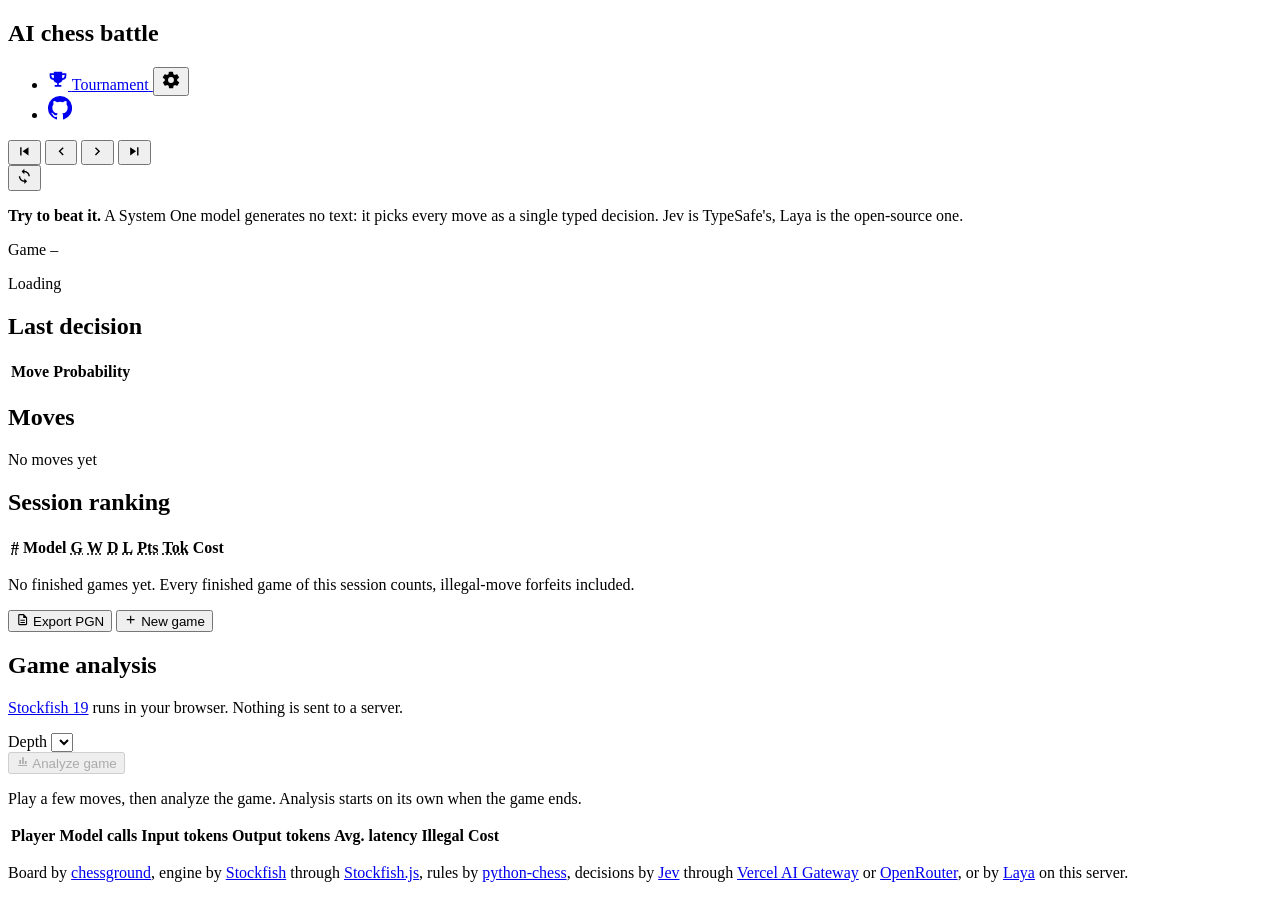
==== system_one_chess/static/index.html @ 2d08c6d6 "Start games and tournaments from a button, pick the side in a compact row and split the tournament d" ====
<!doctype html>
<html lang="en">
<head>
<meta charset="utf-8">
<meta name="viewport" content="width=device-width, initial-scale=1">
<title>AI chess battle</title>
<link rel="icon" type="image/svg+xml" href="data:image/svg+xml,%3Csvg xmlns='http://www.w3.org/2000/svg' viewBox='0 0 2 2'%3E%3Crect width='2' height='2' fill='%23b58863'/%3E%3Crect width='1' height='1' fill='%23f0d9b5'/%3E%3Crect x='1' y='1' width='1' height='1' fill='%23f0d9b5'/%3E%3C/svg%3E">
<link rel="stylesheet" href="static/vendor/chessground/chessground.base.css">
<link rel="stylesheet" href="static/vendor/chessground/chessground.brown.css">
<link rel="stylesheet" href="static/vendor/chessground/chessground.cburnett.css">
<link rel="stylesheet" href="static/style.css">
</head>
<body>
<header class="topbar">
  <nav class="topbar-nav" aria-label="Main">
    <h1 class="brand">AI chess battle</h1>
    <ul>
      <li>
        <a id="nav-tournament" class="topbar-link" href="tournament" title="Swiss tournament between models and you">
          <svg viewBox="0 0 24 24" width="1.25em" height="1.25em" fill="currentColor" aria-hidden="true"><path d="M17 4V2H7v2H2v3a5 5 0 0 0 4.4 5A6 6 0 0 0 11 15.9V18H8v2h8v-2h-3v-2.1a6 6 0 0 0 4.6-3.9A5 5 0 0 0 22 7V4zM4 7V6h3v3.9A3 3 0 0 1 4 7zm16 0a3 3 0 0 1-3 2.9V6h3z"/></svg>
          <span>Tournament</span>
        </a>
        <a id="nav-play" class="topbar-link" href="./" title="Play a game" hidden>
          <svg viewBox="0 0 24 24" width="1.25em" height="1.25em" fill="currentColor" aria-hidden="true"><path d="M8 5v14l11-7z"/></svg>
          <span>Play</span>
        </a>
        <button id="open-settings" class="topbar-link topbar-button" type="button" aria-label="Settings" title="Settings">
          <svg viewBox="0 0 24 24" width="1.5em" height="1.5em" fill="currentColor" aria-hidden="true"><path d="M19.4 13a7.6 7.6 0 0 0 0-2l2.1-1.6a.5.5 0 0 0 .1-.7l-2-3.4a.5.5 0 0 0-.6-.2l-2.5 1a7.3 7.3 0 0 0-1.7-1l-.4-2.6a.5.5 0 0 0-.5-.5h-4a.5.5 0 0 0-.5.4l-.4 2.7a7.3 7.3 0 0 0-1.7 1l-2.5-1a.5.5 0 0 0-.6.2l-2 3.4a.5.5 0 0 0 .1.7L4.6 11a7.6 7.6 0 0 0 0 2l-2.1 1.6a.5.5 0 0 0-.1.7l2 3.4c.1.2.4.3.6.2l2.5-1c.5.4 1.1.7 1.7 1l.4 2.6c0 .3.2.5.5.5h4c.2 0 .5-.2.5-.4l.4-2.7c.6-.3 1.2-.6 1.7-1l2.5 1c.2.1.5 0 .6-.2l2-3.4a.5.5 0 0 0-.1-.7L19.4 13zM12 15.5a3.5 3.5 0 1 1 0-7 3.5 3.5 0 0 1 0 7z"/></svg>
        </button>
      </li>
      <li>
        <a class="topbar-link" href="https://github.com/dperezcabrera/system-one-chess" target="_blank" rel="noopener" aria-label="Source on GitHub" title="Source on GitHub">
          <svg viewBox="0 0 16 16" width="1.5em" height="1.5em" fill="currentColor" aria-hidden="true"><path d="M8 0a8 8 0 0 0-2.53 15.59c.4.07.55-.17.55-.38v-1.34c-2.23.48-2.7-1.07-2.7-1.07-.36-.93-.89-1.17-.89-1.17-.73-.5.05-.49.05-.49.8.06 1.23.83 1.23.83.72 1.22 1.87.87 2.33.66.07-.52.28-.87.5-1.07-1.77-.2-3.64-.89-3.64-3.95 0-.87.31-1.59.82-2.15-.08-.2-.36-1.02.08-2.12 0 0 .67-.21 2.2.82a7.6 7.6 0 0 1 4 0c1.53-1.04 2.2-.82 2.2-.82.44 1.1.16 1.92.08 2.12.51.56.82 1.28.82 2.15 0 3.07-1.87 3.75-3.65 3.95.29.25.54.73.54 1.48v2.19c0 .21.15.46.55.38A8 8 0 0 0 8 0z"/></svg>
        </a>
      </li>
    </ul>
  </nav>
</header>
<main class="layout">
  <section class="board-area" aria-label="Chess board">
    <div class="board-column">
    <div id="player-top" class="player-bar" aria-live="polite"></div>
    <div class="board-frame">
      <div id="board" class="board"></div>
      <div id="promotion" class="promotion" role="dialog" aria-modal="true" aria-label="Choose a piece to promote to" hidden>
        <div id="promotion-choices" class="promotion-choices">
          <button class="promotion-choice" type="button" data-piece="q" aria-label="Promote to queen"><span class="cg-wrap" aria-hidden="true"><piece class="queen"></piece></span></button>
          <button class="promotion-choice" type="button" data-piece="n" aria-label="Promote to knight"><span class="cg-wrap" aria-hidden="true"><piece class="knight"></piece></span></button>
          <button class="promotion-choice" type="button" data-piece="r" aria-label="Promote to rook"><span class="cg-wrap" aria-hidden="true"><piece class="rook"></piece></span></button>
          <button class="promotion-choice" type="button" data-piece="b" aria-label="Promote to bishop"><span class="cg-wrap" aria-hidden="true"><piece class="bishop"></piece></span></button>
        </div>
      </div>
    </div>
    <div class="player-row">
      <div id="player-bottom" class="player-bar" aria-live="polite"></div>
    </div>
    <div class="board-tools">
      <div class="replay" role="group" aria-label="Replay">
        <button id="replay-first" class="icon-button icon-button-outline" type="button" aria-label="First position" title="First position (Home)">
          <svg viewBox="0 0 24 24" width="1.25em" height="1.25em" fill="currentColor" aria-hidden="true"><path d="M6 6h2v12H6zm3.5 6 8.5 6V6z"/></svg>
        </button>
        <button id="replay-prev" class="icon-button icon-button-outline" type="button" aria-label="Previous move" title="Previous move (left arrow)">
          <svg viewBox="0 0 24 24" width="1.25em" height="1.25em" fill="currentColor" aria-hidden="true"><path d="M15.4 7.4 14 6l-6 6 6 6 1.4-1.4L10.8 12z"/></svg>
        </button>
        <span id="replay-position" class="replay-position" aria-live="polite"></span>
        <button id="replay-next" class="icon-button icon-button-outline" type="button" aria-label="Next move" title="Next move (right arrow)">
          <svg viewBox="0 0 24 24" width="1.25em" height="1.25em" fill="currentColor" aria-hidden="true"><path d="M8.6 16.6 10 18l6-6-6-6-1.4 1.4 4.6 4.6z"/></svg>
        </button>
        <button id="replay-last" class="icon-button icon-button-outline" type="button" aria-label="Latest position" title="Latest position (End)">
          <svg viewBox="0 0 24 24" width="1.25em" height="1.25em" fill="currentColor" aria-hidden="true"><path d="M16 6h2v12h-2zM6 6v12l8.5-6z"/></svg>
        </button>
      </div>
      <button id="takeback" class="button button-ghost button-small" type="button" hidden title="Take your last move back, with the reply it got">
        <svg viewBox="0 0 24 24" width="1em" height="1em" fill="currentColor" aria-hidden="true"><path d="M12 5V2L7 6l5 4V7a5 5 0 1 1-5 5H5a7 7 0 1 0 7-7z"/></svg>
        <span>Take back</span>
      </button>
      <button id="clock-pause" class="button button-ghost button-small" type="button" hidden aria-pressed="false" title="Stop your clock while you think; it runs again when you move">
        <svg class="icon-pause" viewBox="0 0 24 24" width="1em" height="1em" fill="currentColor" aria-hidden="true"><path d="M6 4h4v16H6zm8 0h4v16h-4z"/></svg>
        <svg class="icon-play" viewBox="0 0 24 24" width="1em" height="1em" fill="currentColor" aria-hidden="true" hidden><path d="M8 5v14l11-7z"/></svg>
        <span>Pause my clock</span>
      </button>
      <button id="flip-board" class="icon-button icon-button-outline" type="button" aria-label="Flip the board" title="Flip the board" aria-pressed="false">
        <svg viewBox="0 0 24 24" width="1.25em" height="1.25em" fill="currentColor" aria-hidden="true"><path d="M12 4V1L8 5l4 4V6a6 6 0 0 1 6 6h2a8 8 0 0 0-8-8zm0 14a6 6 0 0 1-6-6H4a8 8 0 0 0 8 8v3l4-4-4-4v3z"/></svg>
      </button>
    </div>
    <div id="boards" class="boards-grid" role="group" aria-label="Boards of this round" hidden></div>
    </div>
  </section>

  <aside class="panel">
    <header class="panel-header">
      <p class="subtitle" id="subtitle-play"><strong>Try to beat it.</strong> A System One model generates no text: it picks every move as a single typed decision. Jev is TypeSafe's, Laya is the open-source one.</p>
      <p class="subtitle" id="subtitle-tournament" hidden><strong>The battle for AI.</strong> System One models, LLMs and you in a Swiss tournament: games between models play themselves, yours wait for you.</p>
      <p class="game-id">Game <span id="game-id">&ndash;</span></p>
    </header>

    <div id="status" class="status" role="status" aria-live="polite">
      <span id="spinner" class="spinner" hidden aria-hidden="true"></span>
      <span id="status-text">Loading</span>
      <button id="pardon" class="button button-small" type="button" hidden title="Forgive the illegal moves and let the game go on">
        <svg viewBox="0 0 24 24" width="1em" height="1em" fill="currentColor" aria-hidden="true"><path d="M8 5v14l11-7z"/></svg>
        Let it continue
      </button>
      <button id="retry" class="button button-small" type="button" hidden>
        <svg viewBox="0 0 24 24" width="1em" height="1em" fill="currentColor" aria-hidden="true"><path d="M12 5V2L7 6l5 4V7a5 5 0 1 1-5 5H5a7 7 0 1 0 7-7z"/></svg>
        Retry
      </button>
    </div>

    <section aria-labelledby="decision-title">
      <h2 id="decision-title">Last decision</h2>
      <table class="decision">
        <thead><tr><th class="col-move" scope="col">Move</th><th class="col-prob" scope="col">Probability</th></tr></thead>
        <tbody id="decision"></tbody>
      </table>
      <ul id="illegal-attempts" class="illegal-attempts" aria-label="Illegal answers in this game" hidden></ul>
    </section>

    <section class="moves-section" aria-labelledby="moves-title">
      <h2 id="moves-title">Moves</h2>
      <div id="moves-box" class="moves-box" tabindex="0" aria-labelledby="moves-title">
        <p id="moves-empty" class="empty">No moves yet</p>
        <ol id="moves" class="moves"></ol>
      </div>
    </section>

    <section class="ranking-section tournament-section" id="tournament-section" aria-labelledby="tournament-title" hidden>
      <h2 id="tournament-title">Tournament</h2>
      <p id="tournament-status" class="tournament-status">No tournament yet</p>
      <progress id="tournament-progress" class="tournament-progress" value="0" max="1" aria-label="Tournament progress"></progress>
      <div class="round-nav" role="group" aria-label="Round shown on the boards">
        <button id="round-prev" class="icon-button icon-button-outline" type="button" aria-label="Previous round" title="Previous round (Page Up)">
          <svg viewBox="0 0 24 24" width="1.25em" height="1.25em" fill="currentColor" aria-hidden="true"><path d="M15.4 7.4 14 6l-6 6 6 6 1.4-1.4L10.8 12z"/></svg>
        </button>
        <span id="round-label" class="round-label">Round 1</span>
        <button id="round-next" class="icon-button icon-button-outline" type="button" aria-label="Next round" title="Next round (Page Down)">
          <svg viewBox="0 0 24 24" width="1.25em" height="1.25em" fill="currentColor" aria-hidden="true"><path d="M8.6 16.6 10 18l6-6-6-6-1.4 1.4 4.6 4.6z"/></svg>
        </button>
      </div>
      <p id="round-stats" class="round-stats"></p>
      <ol id="tournament-top" class="top-list" aria-label="Standings"></ol>
      <div class="tournament-actions">
        <button id="tournament-pause" class="button button-ghost button-small" type="button" hidden aria-pressed="false">
          <svg class="icon-pause" viewBox="0 0 24 24" width="1em" height="1em" fill="currentColor" aria-hidden="true"><path d="M6 4h4v16H6zm8 0h4v16h-4z"/></svg>
          <svg class="icon-play" viewBox="0 0 24 24" width="1em" height="1em" fill="currentColor" aria-hidden="true" hidden><path d="M8 5v14l11-7z"/></svg>
          <span>Pause</span>
        </button>
        <button id="open-standings" class="button button-ghost button-small" type="button">
          <svg viewBox="0 0 24 24" width="1em" height="1em" fill="currentColor" aria-hidden="true"><path d="M3 13h4v8H3zm7-9h4v17h-4zm7 5h4v12h-4z"/></svg>
          Standings
        </button>
        <button id="open-rounds" class="button button-ghost button-small" type="button">
          <svg viewBox="0 0 24 24" width="1em" height="1em" fill="currentColor" aria-hidden="true"><path d="M4 5h16v2H4zm0 6h16v2H4zm0 6h16v2H4z"/></svg>
          Rounds
        </button>
        <a id="tournament-pgn" class="button button-ghost button-small" href="api/tournament/pgn" download="system-one-chess-tournament.pgn" aria-disabled="true" title="Download every finished game of the tournament as PGN">
          <svg viewBox="0 0 24 24" width="1em" height="1em" fill="currentColor" aria-hidden="true"><path d="M5 20h14v-2H5v2zm7-4 5-5-1.4-1.4-2.6 2.6V4h-2v8.2L8.4 9.6 7 11l5 5z"/></svg>
          PGN
        </a>
        <a id="tournament-export" class="button button-ghost button-small" href="api/tournament/export" download="system-one-chess-tournament.json" aria-disabled="true" title="Download every statistic of the tournament as JSON">
          <svg viewBox="0 0 24 24" width="1em" height="1em" fill="currentColor" aria-hidden="true"><path d="M3 3h18v18H3zm2 2v14h14V5zm2 9h3v3H7zm4-4h3v7h-3zm4-3h3v10h-3z"/></svg>
          Data
        </a>
      </div>
      <p class="side-manage"><button id="tournament-add-round" class="link-button" type="button" hidden>Add a round</button> <button id="tournament-stop" class="link-button" type="button" hidden>Stop the tournament</button></p>
    </section>

    <section class="ranking-section" id="ranking-section" aria-labelledby="ranking-title">
      <h2 id="ranking-title">Session ranking</h2>
      <div class="ranking-box">
        <table class="decision ranking">
          <thead>
            <tr>
              <th class="col-rank" scope="col"><abbr title="Rank">#</abbr></th>
              <th class="col-model" scope="col">Model</th>
              <th class="col-num" scope="col"><abbr title="Games">G</abbr></th>
              <th class="col-num" scope="col"><abbr title="Wins">W</abbr></th>
              <th class="col-num" scope="col"><abbr title="Draws">D</abbr></th>
              <th class="col-num" scope="col"><abbr title="Losses">L</abbr></th>
              <th class="col-num" scope="col"><abbr title="Points">Pts</abbr></th>
              <th class="col-num" scope="col"><abbr title="Tokens, input and output">Tok</abbr></th>
                            <th class="col-num" scope="col">Cost</th>
            </tr>
          </thead>
          <tbody id="standings"></tbody>
        </table>
        <p id="standings-empty" class="empty">No finished games yet. Every finished game of this session counts, illegal-move forfeits included.</p>
      </div>
    </section>

    <div class="controls">
      <button id="export-pgn" class="button button-ghost" type="button">
        <svg viewBox="0 0 24 24" width="1em" height="1em" fill="currentColor" aria-hidden="true"><path d="M14 2H6a2 2 0 0 0-2 2v16a2 2 0 0 0 2 2h12a2 2 0 0 0 2-2V8l-6-6zm4 18H6V4h7v5h5v11zM8 12h8v2H8v-2zm0 4h8v2H8v-2z"/></svg>
        Export PGN
      </button>
      <button id="new-game" class="button" type="button">
        <svg viewBox="0 0 24 24" width="1em" height="1em" fill="currentColor" aria-hidden="true"><path d="M19 11h-6V5h-2v6H5v2h6v6h2v-6h6z"/></svg>
        New game
      </button>
    </div>
  </aside>

  <section class="analysis" aria-labelledby="analysis-title">
    <header class="analysis-header">
      <div>
        <h2 id="analysis-title">Game analysis</h2>
        <p class="analysis-note"><a href="https://stockfishchess.org" target="_blank" rel="noopener">Stockfish 19</a> runs in your browser. Nothing is sent to a server.</p>
      </div>
      <div class="analysis-actions">
        <div class="field">
          <label for="depth">Depth</label>
          <select id="depth"></select>
        </div>
      <button id="analyze" class="button" type="button" disabled>
        <svg viewBox="0 0 24 24" width="1em" height="1em" fill="currentColor" aria-hidden="true"><path d="M4 20h16v-2H4v2zm2-4h3V9H6v7zm5 0h3V4h-3v12zm5 0h3v-5h-3v5z"/></svg>
        <span id="analyze-label">Analyze game</span>
      </button>
      </div>
    </header>

    <div class="analysis-body">
      <p id="analysis-message" class="analysis-message" role="status" aria-live="polite">Play a few moves, then analyze the game. Analysis starts on its own when the game ends.</p>
      <progress id="analysis-progress" class="analysis-progress" max="1" value="0" hidden aria-label="Analysis progress"></progress>
      <div id="analysis-result" hidden>
        <div class="chart-wrap">
          <div id="chart-tooltip" class="chart-tooltip" hidden></div>
          <div id="chart" class="chart"></div>
        </div>
        <ul class="chart-legend" aria-label="Chart legend">
          <li><span class="legend-dot legend-mistake" aria-hidden="true"></span>Mistake (?)</li>
          <li><span class="legend-dot legend-blunder" aria-hidden="true"></span>Blunder (??)</li>
        </ul>
        <table class="summary">
          <thead>
            <tr>
              <th class="col-text" scope="col">Player</th>
              <th class="col-num" scope="col">Moves</th>
              <th class="col-num" scope="col">Avg. centipawn loss</th>
              <th class="col-num" scope="col">Inaccuracies</th>
              <th class="col-num" scope="col">Mistakes</th>
              <th class="col-num" scope="col">Blunders</th>
            </tr>
          </thead>
          <tbody id="summary"></tbody>
        </table>

        <section class="versus" aria-labelledby="versus-title">
          <h3 id="versus-title">Each player versus a random mover</h3>
          <p class="analysis-note">Stockfish scores every legal move in each position and ranks the move that was played. A random mover lands on the 50th percentile and spreads evenly, 10% of its moves in every decile. Centipawn figures are absolute: how far behind the best move.</p>

          <table class="summary versus-table">
            <thead>
              <tr>
                <th class="col-text" scope="col">Player</th>
                <th class="col-num" scope="col">Avg. percentile</th>
                <th class="col-num" scope="col">Avg. loss per move</th>
                <th class="col-num" scope="col">Random mover's loss</th>
              </tr>
            </thead>
            <tbody id="versus-rows"></tbody>
          </table>

          <h4>By distance to the best move</h4>
          <p class="analysis-note">Absolute quality: how many moves stayed within a given number of centipawns of the best one.</p>
          <table class="summary group-table">
            <thead>
              <tr>
                <th class="col-text" scope="col">Moves played</th>
                <th class="col-num" scope="col" id="distance-white">White</th>
                <th class="col-num" scope="col">Random</th>
                <th class="col-num" scope="col" id="distance-black">Black</th>
                <th class="col-num" scope="col">Random</th>
              </tr>
            </thead>
            <tbody id="distance-rows"></tbody>
          </table>

          <h4>By percentile range</h4>
          <p class="analysis-note">Relative quality: a top range can still hold terrible moves when a position has only one good one, so each range shows its average and its worst loss.</p>
          <table class="summary group-table">
            <thead>
              <tr>
                <th class="col-text" scope="col">Moves played from</th>
                <th class="col-num" scope="col">Avg. behind best</th>
                <th class="col-num" scope="col">Worst in range</th>
                <th class="col-num" scope="col" id="percentile-white">White</th>
                <th class="col-num" scope="col">Random</th>
                <th class="col-num" scope="col" id="percentile-black">Black</th>
                <th class="col-num" scope="col">Random</th>
              </tr>
            </thead>
            <tbody id="percentile-rows"></tbody>
          </table>

          <h4>All deciles</h4>
          <ul class="chart-legend" aria-label="Chart legend">
            <li><span class="legend-box legend-white" aria-hidden="true"></span><span id="legend-white">White</span></li>
            <li><span class="legend-box legend-black" aria-hidden="true"></span><span id="legend-black">Black</span></li>
          </ul>
          <div class="chart-wrap">
            <div id="decile-tooltip" class="chart-tooltip" hidden></div>
            <div id="deciles" class="chart"></div>
          </div>
          <table class="summary decile-table">
            <thead>
              <tr>
                <th class="col-text" scope="col">Decile of legal moves</th>
                <th class="col-num" scope="col">Avg. centipawns behind best</th>
                <th class="col-num" scope="col" id="decile-white">White</th>
                <th class="col-num" scope="col">Random</th>
                <th class="col-num" scope="col" id="decile-black">Black</th>
                <th class="col-num" scope="col">Random</th>
              </tr>
            </thead>
            <tbody id="decile-rows"></tbody>
          </table>
        </section>
      </div>
    </div>
  </section>

  <footer class="usage" aria-label="Model usage for this game">
    <table class="usage-table">
      <thead>
        <tr>
          <th class="col-text" scope="col">Player</th>
          <th class="col-num" scope="col">Model calls</th>
          <th class="col-num" scope="col">Input tokens</th>
          <th class="col-num" scope="col">Output tokens</th>
          <th class="col-num" scope="col">Avg. latency</th>
          <th class="col-num" scope="col">Illegal</th>
          <th class="col-num" scope="col">Cost</th>
        </tr>
      </thead>
      <tbody id="usage-rows"></tbody>
    </table>
  </footer>

  <p class="credits">
    Board by <a href="https://github.com/lichess-org/chessground" target="_blank" rel="noopener">chessground</a>,
    engine by <a href="https://stockfishchess.org" target="_blank" rel="noopener">Stockfish</a>
    through <a href="https://github.com/nmrugg/stockfish.js" target="_blank" rel="noopener">Stockfish.js</a>,
    rules by <a href="https://python-chess.readthedocs.io" target="_blank" rel="noopener">python-chess</a>,
    decisions by <a href="https://typesafe.ai" target="_blank" rel="noopener">Jev</a>
    through <a href="https://vercel.com/ai-gateway/models/jev" target="_blank" rel="noopener">Vercel AI Gateway</a>
    or <a href="https://openrouter.ai/typesafe" target="_blank" rel="noopener">OpenRouter</a>,
    or by <a href="https://huggingface.co/convaiinnovations/laya" target="_blank" rel="noopener">Laya</a> on this server.
  </p>
</main>
<dialog id="standings-dialog" class="models-dialog wide-dialog" aria-labelledby="standings-title">
  <div class="pgn-layout">
    <header class="pgn-header">
      <div>
        <h2 id="standings-title">Standings</h2>
        <p id="standings-summary">Points first, then Buchholz Cut 1 (the points of the opponents faced, without the lowest), Buchholz, Buchholz Cut 2, Sonneborn-Berger (the points of the opponents beaten, half for a draw), wins, and the lower cost. A bye scores a point and adds no opponent.</p>
      </div>
      <button id="standings-close" class="icon-button" type="button" aria-label="Close" title="Close">
        <svg viewBox="0 0 24 24" width="1.5em" height="1.5em" fill="currentColor" aria-hidden="true"><path d="M18.3 5.7 12 12l6.3 6.3-1.4 1.4L10.6 13.4 4.3 19.7l-1.4-1.4L9.2 12 2.9 5.7l1.4-1.4 6.3 6.3 6.3-6.3z" transform="translate(1.4 0)"/></svg>
      </button>
    </header>
    <div class="settings-body scroll-x">
      <table class="detail-table">
        <thead>
          <tr>
            <th class="col-num" scope="col">#</th>
            <th class="col-text" scope="col">Player</th>
            <th class="col-num" scope="col"><abbr title="Games">G</abbr></th>
            <th class="col-num" scope="col"><abbr title="Wins">W</abbr></th>
            <th class="col-num" scope="col"><abbr title="Draws">D</abbr></th>
            <th class="col-num" scope="col"><abbr title="Losses">L</abbr></th>
            <th class="col-num" scope="col"><abbr title="Points">Pts</abbr></th>
            <th class="col-num" scope="col"><abbr title="Buchholz Cut 1">Bh1</abbr></th>
            <th class="col-num" scope="col"><abbr title="Buchholz">Bh</abbr></th>
            <th class="col-num" scope="col"><abbr title="Buchholz Cut 2">Bh2</abbr></th>
            <th class="col-num" scope="col"><abbr title="Sonneborn-Berger">SB</abbr></th>
            <th class="col-num" scope="col">Calls</th>
            <th class="col-num" scope="col">Tokens</th>
            <th class="col-num" scope="col">Time</th>
            <th class="col-num" scope="col"><abbr title="Illegal answers, and games lost by them">Illegal</abbr></th>
            <th class="col-num" scope="col">Cost</th>
          </tr>
        </thead>
        <tbody id="standings-rows"></tbody>
      </table>
      <p id="standings-dialog-empty" class="empty">No tournament yet.</p>
    </div>
  </div>
</dialog>
<dialog id="rounds-dialog" class="models-dialog wide-dialog" aria-labelledby="rounds-title">
  <div class="pgn-layout">
    <header class="pgn-header">
      <div>
        <h2 id="rounds-title">Rounds</h2>
        <p>Every round with its boards: white on the left, black on the right, colours balanced as the Swiss system allows. An odd player out sits the round out with a bye.</p>
      </div>
      <button id="rounds-close" class="icon-button" type="button" aria-label="Close" title="Close">
        <svg viewBox="0 0 24 24" width="1.5em" height="1.5em" fill="currentColor" aria-hidden="true"><path d="M18.3 5.7 12 12l6.3 6.3-1.4 1.4L10.6 13.4 4.3 19.7l-1.4-1.4L9.2 12 2.9 5.7l1.4-1.4 6.3 6.3 6.3-6.3z" transform="translate(1.4 0)"/></svg>
      </button>
    </header>
    <div class="settings-body">
      <div id="rounds-body"></div>
      <p id="rounds-empty" class="empty">No tournament yet.</p>
    </div>
  </div>
</dialog>
<dialog id="models-dialog" class="models-dialog" aria-labelledby="models-title">
  <div class="pgn-layout">
    <header class="pgn-header">
      <div>
        <h2 id="models-title">Models</h2>
        <p>Who can sit at the board. System One models answer with a typed decision; an LLM answers in text and is asked to name one option.</p>
      </div>
      <button id="models-close" class="icon-button" type="button" aria-label="Close" title="Close">
        <svg viewBox="0 0 24 24" width="1.5em" height="1.5em" fill="currentColor" aria-hidden="true"><path d="M18.3 5.7 12 12l6.3 6.3-1.4 1.4L10.6 13.4 4.3 19.7l-1.4-1.4L9.2 12 2.9 5.7l1.4-1.4 6.3 6.3 6.3-6.3z" transform="translate(1.4 0)"/></svg>
      </button>
    </header>
    <div class="settings-body">
      <table class="models-table">
        <thead>
          <tr>
            <th class="col-text" scope="col">Model</th>
            <th class="col-badge" scope="col">Kind</th>
            <th class="col-text" scope="col">Runs on</th>
            <th class="col-badge" scope="col">Ready</th>
            <th class="col-badge" scope="col"><span class="visually-hidden">Remove</span></th>
          </tr>
        </thead>
        <tbody id="models-rows"></tbody>
      </table>
      <form id="models-form" class="models-form">
        <label for="models-upstream">Add an LLM by its OpenRouter id</label>
        <div class="models-add">
          <input id="models-upstream" name="upstream" list="models-suggested" placeholder="vendor/model" autocomplete="off" spellcheck="false" maxlength="120" required>
          <datalist id="models-suggested"></datalist>
          <button class="button" type="submit">Add</button>
        </div>
        <p class="field-hint">An LLM needs an OpenRouter key, from Settings. Its cost per move is what OpenRouter reports, output tokens included; reasoning models can spend thousands of them on one move.</p>
        <p id="models-error" class="settings-error" role="alert"></p>
      </form>
    </div>
  </div>
</dialog>

<dialog id="settings-dialog" class="settings-dialog" aria-labelledby="settings-title">
  <form id="settings-form" class="pgn-layout">
    <header class="pgn-header">
      <div>
        <h2 id="settings-title">Settings</h2>
        <p>Choose which model decides, and where it runs.</p>
      </div>
      <button id="settings-close" class="icon-button" type="button" aria-label="Close" title="Close">
        <svg viewBox="0 0 24 24" width="1.5em" height="1.5em" fill="currentColor" aria-hidden="true"><path d="M18.3 5.7 12 12l6.3 6.3-1.4 1.4L10.6 13.4 4.3 19.7l-1.4-1.4L9.2 12 2.9 5.7l1.4-1.4 6.3 6.3 6.3-6.3z" transform="translate(1.4 0)"/></svg>
      </button>
    </header>

    <div class="settings-body">
      <div class="field">
        <label for="settings-provider">Provider</label>
        <select id="settings-provider" name="provider"></select>
        <p id="settings-provider-hint" class="field-hint">Get a key at <a id="settings-key-link" href="https://vercel.com/ai-gateway" target="_blank" rel="noopener">vercel.com/ai-gateway</a>.</p>
      </div>
      <div id="settings-key-field" class="field">
        <label for="settings-key">API key</label>
        <input id="settings-key" name="api_key" type="password" autocomplete="off" spellcheck="false" maxlength="400">
      </div>
      <p id="settings-state" class="field-hint" role="status" aria-live="polite">Loading</p>
      <p id="settings-key-note" class="field-hint">Your key is sent to this server, kept in memory for this browser session only, and never shown again. Leave the field empty to use the server's own key.</p>
      <p id="settings-error" class="settings-error" role="alert"></p>
    </div>

    <footer class="pgn-footer">
      <button id="settings-models" class="button button-ghost" type="button" title="The models a game or a tournament can pick from, and how to add an LLM from OpenRouter">Models</button>
      <button id="settings-forget" class="button button-ghost" type="button">Remove my key</button>
      <button id="settings-save" class="button" type="submit">Save</button>
    </footer>
  </form>
</dialog>

<dialog id="pgn-dialog" class="pgn-dialog" aria-labelledby="pgn-title">
  <div class="pgn-layout">
    <header class="pgn-header">
      <div>
        <h2 id="pgn-title">Game PGN</h2>
        <p>Portable Game Notation: paste it into lichess, chess.com or any chess program.</p>
      </div>
      <form method="dialog">
        <button class="icon-button" type="submit" aria-label="Close" title="Close">
          <svg viewBox="0 0 24 24" width="1.5em" height="1.5em" fill="currentColor" aria-hidden="true"><path d="M18.3 5.7 12 12l6.3 6.3-1.4 1.4L10.6 13.4 4.3 19.7l-1.4-1.4L9.2 12 2.9 5.7l1.4-1.4 6.3 6.3 6.3-6.3z" transform="translate(1.4 0)"/></svg>
        </button>
      </form>
    </header>
    <pre id="pgn-text" class="pgn-text" tabindex="0" aria-label="PGN of the current game">Loading</pre>
    <footer class="pgn-footer">
      <span id="pgn-copied" class="visually-hidden" role="status" aria-live="polite"></span>
      <button id="pgn-copy" class="icon-button icon-button-outline" type="button" aria-label="Copy PGN to clipboard" title="Copy PGN to clipboard">
        <svg class="icon-copy" viewBox="0 0 24 24" width="1.5em" height="1.5em" fill="currentColor" aria-hidden="true"><path d="M16 1H4a2 2 0 0 0-2 2v14h2V3h12V1zm3 4H8a2 2 0 0 0-2 2v14a2 2 0 0 0 2 2h11a2 2 0 0 0 2-2V7a2 2 0 0 0-2-2zm0 16H8V7h11v14z"/></svg>
        <svg class="icon-done" viewBox="0 0 24 24" width="1.5em" height="1.5em" fill="currentColor" aria-hidden="true"><path d="M9 16.2 4.8 12l-1.4 1.4L9 19 21 7l-1.4-1.4z"/></svg>
      </button>
      <a id="pgn-download" class="icon-button icon-button-primary" href="api/pgn" download aria-label="Download PGN file" title="Download PGN file">
        <svg viewBox="0 0 24 24" width="1.5em" height="1.5em" fill="currentColor" aria-hidden="true"><path d="M5 20h14v-2H5v2zm7-4 5-5-1.4-1.4-2.6 2.6V4h-2v8.2L8.4 9.6 7 11l5 5z"/></svg>
      </a>
    </footer>
  </div>
</dialog>
<dialog id="tournament-dialog" class="side-dialog" aria-labelledby="tournament-dialog-title">
  <form id="tournament-form" class="side-form">
    <header class="side-header">
      <h2 id="tournament-dialog-title">Tournament</h2>
      <p>Swiss system: every round pairs players on equal scores, nobody meets twice while it can be avoided, and an odd player out scores a bye.</p>
      <div class="tabs" role="tablist" aria-label="Tournament">
        <button class="tab" type="button" role="tab" id="tab-new" aria-selected="true" aria-controls="panel-new">New</button>
        <button class="tab" type="button" role="tab" id="tab-saved" aria-selected="false" aria-controls="panel-saved" tabindex="-1">Review or resume</button>
      </div>
    </header>

    <div class="side-body" id="panel-new" role="tabpanel" aria-labelledby="tab-new">
      <fieldset class="segment" id="participants-segment">
        <legend>Players</legend>
        <button class="pick-field" type="button" id="participants-field" aria-haspopup="dialog"></button>
      </fieldset>

      <fieldset class="segment" id="you-segment">
        <legend>Human</legend>
        <div class="segment-options">
          <label class="segment-option"><input type="radio" name="human" value="yes" checked><span>I play too</span></label>
          <label class="segment-option"><input type="radio" name="human" value="no"><span>Models only</span></label>
        </div>
      </fieldset>

      <fieldset class="segment" id="rounds-segment">
        <legend>Rounds</legend>
        <div class="segment-options" id="rounds-options"></div>
      </fieldset>

      <fieldset class="segment" id="time-segment">
        <legend>Clock</legend>
        <div class="segment-options">
          <label class="segment-option"><input type="radio" name="time_limit" value="30"><span>30 min</span><small>per player</small></label>
          <label class="segment-option"><input type="radio" name="time_limit" value="60" checked><span>1 h</span><small>per player</small></label>
          <label class="segment-option"><input type="radio" name="time_limit" value="120"><span>2 h</span><small>per player</small></label>
          <label class="segment-option"><input type="radio" name="time_limit" value="0"><span>No clock</span><small>games can run long</small></label>
        </div>
      </fieldset>

      <p class="side-manage">More models come from the models file or from <strong>Models</strong> in Settings (the gear icon).</p>
    </div>

    <div class="side-body" id="panel-saved" role="tabpanel" aria-labelledby="tab-saved" hidden>
      <ul id="saved-list" class="saved-list"></ul>
      <p id="saved-empty" class="empty" hidden>No saved tournaments yet.</p>
    </div>
    <p id="tournament-error" class="settings-error side-error" role="alert"></p>

    <footer class="side-footer">
      <p class="side-footnote" id="tournament-hint">Pick at least two players</p>
      <button id="tournament-cancel" class="button button-ghost" type="button">Cancel</button>
      <button id="tournament-start" class="button" type="submit">Start</button>
    </footer>
  </form>
</dialog>
<dialog id="picker-dialog" class="picker" aria-labelledby="picker-title">
  <header class="picker-head">
    <h2 id="picker-title">Choose a model</h2>
    <button id="picker-close" class="picker-icon" type="button" aria-label="Close">
      <svg viewBox="0 0 24 24" aria-hidden="true"><path d="M18.3 5.7 12 12l6.3 6.3-1.4 1.4L10.6 13.4 4.3 19.7l-1.4-1.4L9.2 12 2.9 5.7l1.4-1.4 6.3 6.3 6.3-6.3z"/></svg>
    </button>
  </header>
  <label class="picker-search">
    <span class="visually-hidden">Search models</span>
    <svg viewBox="0 0 24 24" aria-hidden="true"><path d="M10 4a6 6 0 0 1 4.8 9.6l4.8 4.8-1.4 1.4-4.8-4.8A6 6 0 1 1 10 4zm0 2a4 4 0 1 0 0 8 4 4 0 0 0 0-8z"/></svg>
    <input id="picker-search" type="search" placeholder="Search by name, vendor or kind" autocomplete="off">
  </label>
  <div id="picker-list" class="picker-list" role="list"></div>
  <nav class="picker-pages" aria-label="Pages">
    <button id="picker-prev" class="picker-icon" type="button" aria-label="Previous page"><svg viewBox="0 0 24 24" aria-hidden="true"><path d="M15 5 8 12l7 7 1.4-1.4L10.8 12l5.6-5.6z"/></svg></button>
    <span id="picker-page" class="picker-page"></span>
    <button id="picker-next" class="picker-icon" type="button" aria-label="Next page"><svg viewBox="0 0 24 24" aria-hidden="true"><path d="M9 5 7.6 6.4l5.6 5.6-5.6 5.6L9 19l7-7z"/></svg></button>
  </nav>
  <footer id="picker-footer" class="picker-foot">
    <span id="picker-count" class="picker-count"></span>
    <button id="picker-done" class="button" type="button">Done</button>
  </footer>
</dialog>
<dialog id="side-dialog" class="side-dialog" aria-labelledby="side-title">
  <form id="side-form" class="side-form">
    <header class="side-header">
      <h2 id="side-title">New game</h2>
      <p>Pick an opponent and a side. A System One model answers every move with a single typed decision.</p>
    </header>

    <div class="side-body">
      <fieldset class="segment" id="mode-segment">
        <legend>Mode</legend>
        <div class="segment-options">
          <label class="segment-option"><input type="radio" name="mode" value="play" checked><span>Play against a model</span></label>
          <label class="segment-option"><input type="radio" name="mode" value="watch"><span>Watch two models</span></label>
        </div>
      </fieldset>

      <fieldset class="segment" id="opponent-segment">
        <legend>Opponent</legend>
        <button class="pick-field" type="button" data-pick="opponent" aria-haspopup="dialog"></button>
      </fieldset>

      <fieldset class="segment" id="white-segment" hidden>
        <legend>White</legend>
        <button class="pick-field" type="button" data-pick="white" aria-haspopup="dialog"></button>
      </fieldset>

      <fieldset class="segment" id="black-segment" hidden>
        <legend>Black</legend>
        <button class="pick-field" type="button" data-pick="black" aria-haspopup="dialog"></button>
      </fieldset>

      <fieldset class="segment" id="colour-segment">
        <legend>Your side</legend>
        <div class="segment-options">
          <label class="segment-option segment-piece"><input type="radio" name="side" value="white" checked><span class="mini-king cg-wrap" aria-hidden="true"><piece class="king white"></piece></span><span>White</span></label>
          <label class="segment-option segment-piece"><input type="radio" name="side" value="black"><span class="mini-king cg-wrap" aria-hidden="true"><piece class="king black"></piece></span><span>Black</span></label>
          <label class="segment-option segment-piece"><input type="radio" name="side" value="random"><span class="mini-king mini-king-pair cg-wrap" aria-hidden="true"><piece class="king white"></piece><piece class="king black"></piece></span><span>Random</span></label>
        </div>
      </fieldset>

      <p class="side-manage">More models come from the models file or from <strong>Models</strong> in Settings (the gear icon).</p>
      <p id="side-error" class="settings-error" role="alert"></p>
    </div>

    <footer class="side-footer">
      <p class="side-footnote" id="side-footnote"></p>
      <button id="side-cancel" class="button button-ghost" type="button">Cancel</button>
      <button id="side-start" class="button" type="submit">Start the game</button>
    </footer>
  </form>
</dialog>
<script type="module" src="static/app.js"></script>
</body>
</html>
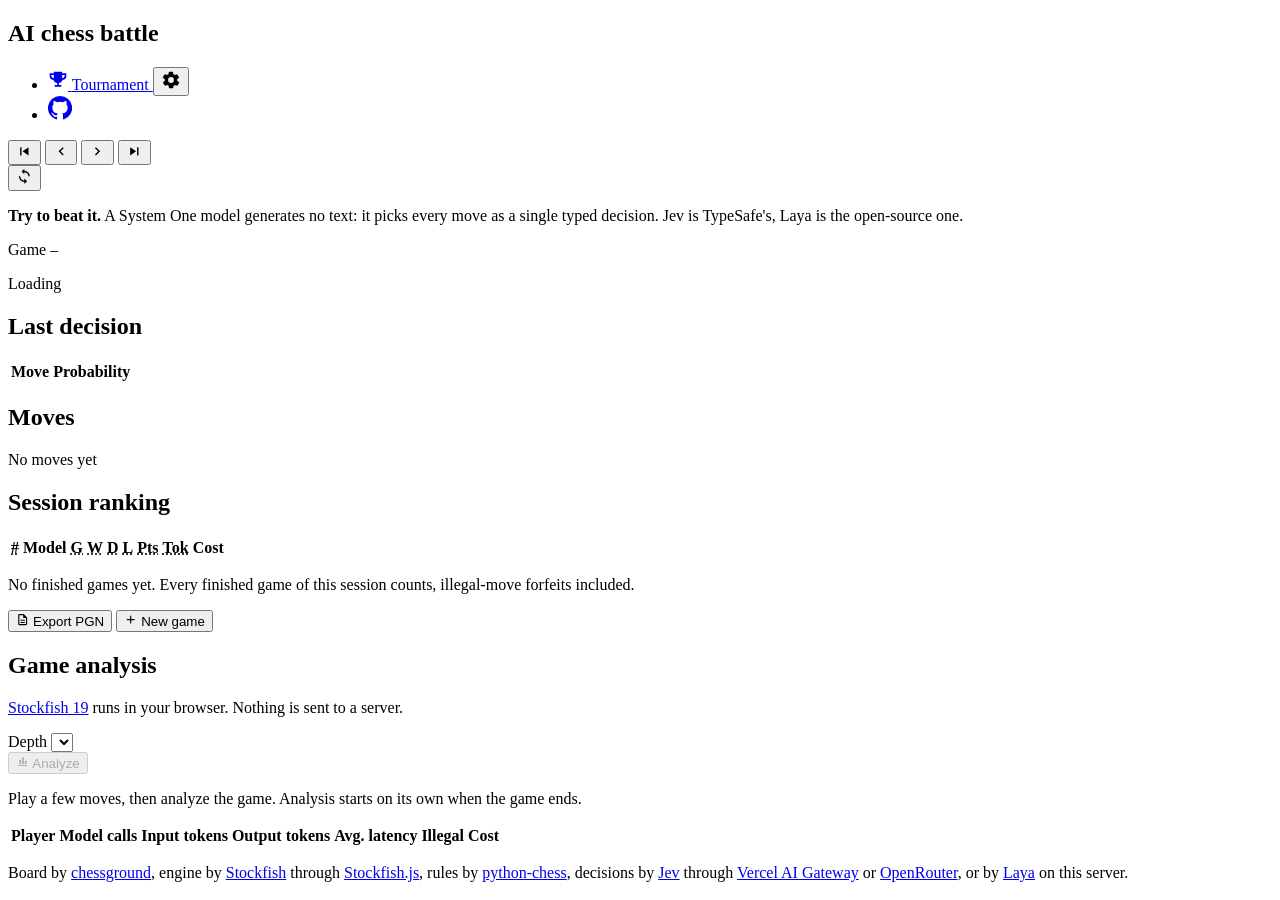
==== commit 245c748f: "Shorten button labels, add models from the picker with a plus button and drop the hints that pointed" ====
--- a/system_one_chess/static/index.html
+++ b/system_one_chess/static/index.html
@@ -77,7 +77,7 @@
       <button id="clock-pause" class="button button-ghost button-small" type="button" hidden aria-pressed="false" title="Stop your clock while you think; it runs again when you move">
         <svg class="icon-pause" viewBox="0 0 24 24" width="1em" height="1em" fill="currentColor" aria-hidden="true"><path d="M6 4h4v16H6zm8 0h4v16h-4z"/></svg>
         <svg class="icon-play" viewBox="0 0 24 24" width="1em" height="1em" fill="currentColor" aria-hidden="true" hidden><path d="M8 5v14l11-7z"/></svg>
-        <span>Pause my clock</span>
+        <span>Pause</span>
       </button>
       <button id="flip-board" class="icon-button icon-button-outline" type="button" aria-label="Flip the board" title="Flip the board" aria-pressed="false">
         <svg viewBox="0 0 24 24" width="1.25em" height="1.25em" fill="currentColor" aria-hidden="true"><path d="M12 4V1L8 5l4 4V6a6 6 0 0 1 6 6h2a8 8 0 0 0-8-8zm0 14a6 6 0 0 1-6-6H4a8 8 0 0 0 8 8v3l4-4-4-4v3z"/></svg>
@@ -99,7 +99,7 @@
       <span id="status-text">Loading</span>
       <button id="pardon" class="button button-small" type="button" hidden title="Forgive the illegal moves and let the game go on">
         <svg viewBox="0 0 24 24" width="1em" height="1em" fill="currentColor" aria-hidden="true"><path d="M8 5v14l11-7z"/></svg>
-        Let it continue
+        Continue
       </button>
       <button id="retry" class="button button-small" type="button" hidden>
         <svg viewBox="0 0 24 24" width="1em" height="1em" fill="currentColor" aria-hidden="true"><path d="M12 5V2L7 6l5 4V7a5 5 0 1 1-5 5H5a7 7 0 1 0 7-7z"/></svg>
@@ -162,7 +162,7 @@
           Data
         </a>
       </div>
-      <p class="side-manage"><button id="tournament-add-round" class="link-button" type="button" hidden>Add a round</button> <button id="tournament-stop" class="link-button" type="button" hidden>Stop the tournament</button></p>
+      <p class="side-manage"><button id="tournament-add-round" class="link-button" type="button" hidden>Add round</button> <button id="tournament-stop" class="link-button" type="button" hidden>Stop</button></p>
     </section>
 
     <section class="ranking-section" id="ranking-section" aria-labelledby="ranking-title">
@@ -213,7 +213,7 @@
         </div>
       <button id="analyze" class="button" type="button" disabled>
         <svg viewBox="0 0 24 24" width="1em" height="1em" fill="currentColor" aria-hidden="true"><path d="M4 20h16v-2H4v2zm2-4h3V9H6v7zm5 0h3V4h-3v12zm5 0h3v-5h-3v5z"/></svg>
-        <span id="analyze-label">Analyze game</span>
+        <span id="analyze-label">Analyze</span>
       </button>
       </div>
     </header>
@@ -470,7 +470,7 @@
 
     <footer class="pgn-footer">
       <button id="settings-models" class="button button-ghost" type="button" title="The models a game or a tournament can pick from, and how to add an LLM from OpenRouter">Models</button>
-      <button id="settings-forget" class="button button-ghost" type="button">Remove my key</button>
+      <button id="settings-forget" class="button button-ghost" type="button">Forget key</button>
       <button id="settings-save" class="button" type="submit">Save</button>
     </footer>
   </form>
@@ -506,10 +506,10 @@
   <form id="tournament-form" class="side-form">
     <header class="side-header">
       <h2 id="tournament-dialog-title">Tournament</h2>
-      <p>Swiss system: every round pairs players on equal scores, nobody meets twice while it can be avoided, and an odd player out scores a bye.</p>
+      <p>Swiss system: every round pairs players on equal scores, nobody meets twice while it can be avoided, and an odd player out scores a bye. League plays everyone against everyone once, Double twice with the colours swapped, and more rounds go on Swiss.</p>
       <div class="tabs" role="tablist" aria-label="Tournament">
         <button class="tab" type="button" role="tab" id="tab-new" aria-selected="true" aria-controls="panel-new">New</button>
-        <button class="tab" type="button" role="tab" id="tab-saved" aria-selected="false" aria-controls="panel-saved" tabindex="-1">Review or resume</button>
+        <button class="tab" type="button" role="tab" id="tab-saved" aria-selected="false" aria-controls="panel-saved" tabindex="-1">Saved</button>
       </div>
     </header>
 
@@ -529,7 +529,17 @@
 
       <fieldset class="segment" id="rounds-segment">
         <legend>Rounds</legend>
-        <div class="segment-options" id="rounds-options"></div>
+        <div class="segment-options rounds-picker" id="rounds-options">
+          <button class="icon-button" type="button" id="rounds-fewer" aria-label="Fewer rounds" title="Fewer rounds">
+            <svg viewBox="0 0 24 24" width="20" height="20" fill="currentColor" aria-hidden="true"><path d="M5 11h14v2H5z"/></svg>
+          </button>
+          <input id="rounds-input" name="rounds" type="number" inputmode="numeric" min="1" max="30" value="3" aria-label="Rounds">
+          <button class="icon-button" type="button" id="rounds-more" aria-label="More rounds" title="More rounds">
+            <svg viewBox="0 0 24 24" width="20" height="20" fill="currentColor" aria-hidden="true"><path d="M19 11h-6V5h-2v6H5v2h6v6h2v-6h6z"/></svg>
+          </button>
+          <button class="rounds-preset" type="button" data-cycles="1" aria-pressed="false" title="Everyone plays everyone once">League</button>
+          <button class="rounds-preset" type="button" data-cycles="2" aria-pressed="false" title="Everyone plays everyone twice, colours swapped">Double</button>
+        </div>
       </fieldset>
 
       <fieldset class="segment" id="time-segment">
@@ -542,7 +552,6 @@
         </div>
       </fieldset>
 
-      <p class="side-manage">More models come from the models file or from <strong>Models</strong> in Settings (the gear icon).</p>
     </div>
 
     <div class="side-body" id="panel-saved" role="tabpanel" aria-labelledby="tab-saved" hidden>
@@ -561,10 +570,23 @@
 <dialog id="picker-dialog" class="picker" aria-labelledby="picker-title">
   <header class="picker-head">
     <h2 id="picker-title">Choose a model</h2>
-    <button id="picker-close" class="picker-icon" type="button" aria-label="Close">
-      <svg viewBox="0 0 24 24" aria-hidden="true"><path d="M18.3 5.7 12 12l6.3 6.3-1.4 1.4L10.6 13.4 4.3 19.7l-1.4-1.4L9.2 12 2.9 5.7l1.4-1.4 6.3 6.3 6.3-6.3z"/></svg>
-    </button>
+    <div class="picker-tools">
+      <button id="picker-add" class="picker-icon" type="button" aria-label="Add a model" title="Add a model" aria-expanded="false" aria-controls="picker-new">
+        <svg viewBox="0 0 24 24" aria-hidden="true"><path d="M19 11h-6V5h-2v6H5v2h6v6h2v-6h6z"/></svg>
+      </button>
+      <button id="picker-close" class="picker-icon" type="button" aria-label="Close">
+        <svg viewBox="0 0 24 24" aria-hidden="true"><path d="M18.3 5.7 12 12l6.3 6.3-1.4 1.4L10.6 13.4 4.3 19.7l-1.4-1.4L9.2 12 2.9 5.7l1.4-1.4 6.3 6.3 6.3-6.3z"/></svg>
+      </button>
+    </div>
   </header>
+  <form id="picker-new" class="picker-new" hidden>
+    <label class="picker-search">
+      <span class="visually-hidden">OpenRouter model id</span>
+      <input id="picker-upstream" type="text" placeholder="vendor/model on OpenRouter" autocomplete="off" spellcheck="false" required>
+    </label>
+    <button class="button" type="submit">Add</button>
+    <p id="picker-error" class="picker-error" role="alert"></p>
+  </form>
   <label class="picker-search">
     <span class="visually-hidden">Search models</span>
     <svg viewBox="0 0 24 24" aria-hidden="true"><path d="M10 4a6 6 0 0 1 4.8 9.6l4.8 4.8-1.4 1.4-4.8-4.8A6 6 0 1 1 10 4zm0 2a4 4 0 1 0 0 8 4 4 0 0 0 0-8z"/></svg>
@@ -592,8 +614,8 @@
       <fieldset class="segment" id="mode-segment">
         <legend>Mode</legend>
         <div class="segment-options">
-          <label class="segment-option"><input type="radio" name="mode" value="play" checked><span>Play against a model</span></label>
-          <label class="segment-option"><input type="radio" name="mode" value="watch"><span>Watch two models</span></label>
+          <label class="segment-option"><input type="radio" name="mode" value="play" checked><span>You vs AI</span></label>
+          <label class="segment-option"><input type="radio" name="mode" value="watch"><span>AI vs AI</span></label>
         </div>
       </fieldset>
 
@@ -621,14 +643,12 @@
         </div>
       </fieldset>
 
-      <p class="side-manage">More models come from the models file or from <strong>Models</strong> in Settings (the gear icon).</p>
       <p id="side-error" class="settings-error" role="alert"></p>
     </div>
 
     <footer class="side-footer">
-      <p class="side-footnote" id="side-footnote"></p>
       <button id="side-cancel" class="button button-ghost" type="button">Cancel</button>
-      <button id="side-start" class="button" type="submit">Start the game</button>
+      <button id="side-start" class="button" type="submit">Start</button>
     </footer>
   </form>
 </dialog>
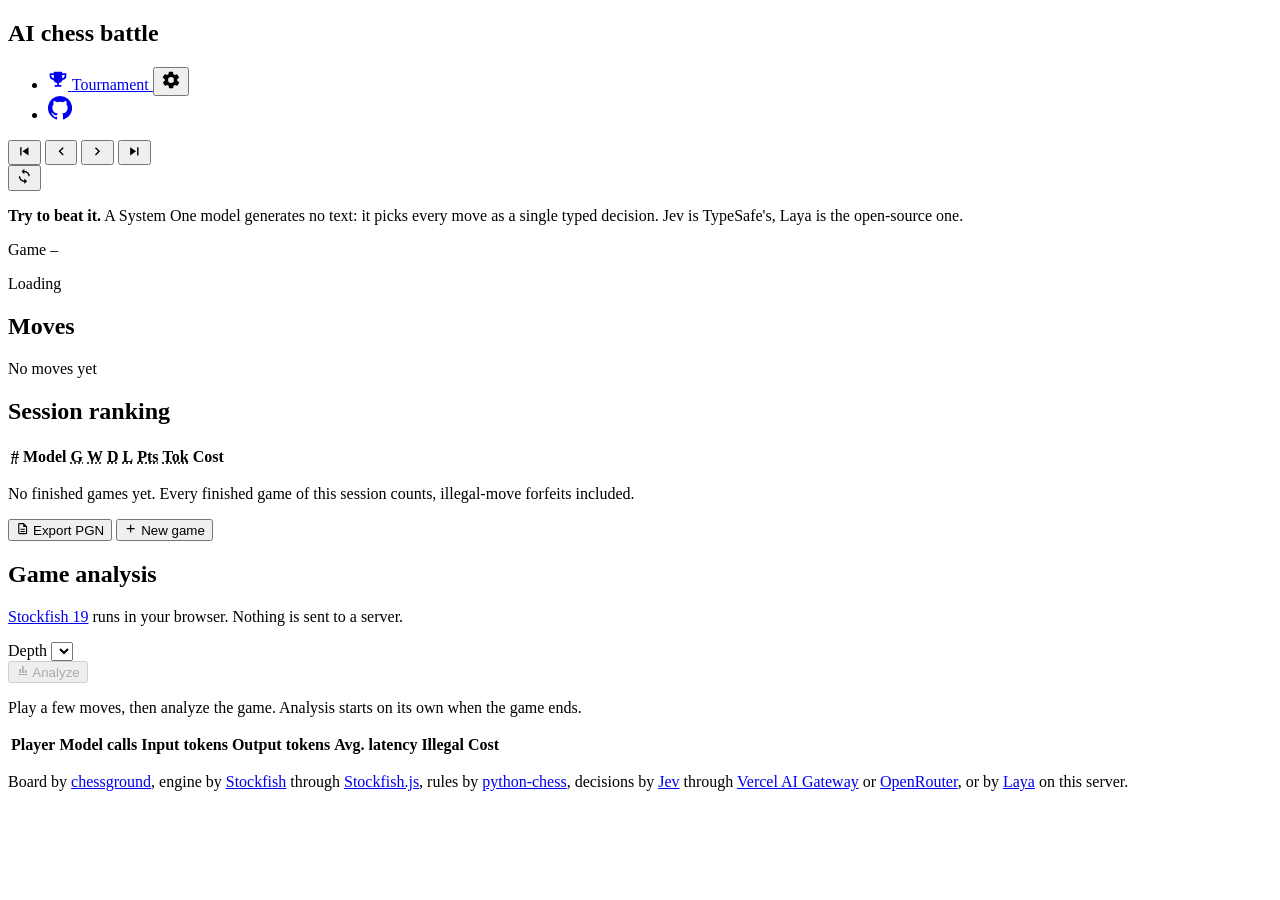
==== commit 95474d64: "Drop the last decision panel, give the moves list the room and let the evaluation chart move the boa" ====
--- a/system_one_chess/static/index.html
+++ b/system_one_chess/static/index.html
@@ -107,21 +107,13 @@
       </button>
     </div>
 
-    <section aria-labelledby="decision-title">
-      <h2 id="decision-title">Last decision</h2>
-      <table class="decision">
-        <thead><tr><th class="col-move" scope="col">Move</th><th class="col-prob" scope="col">Probability</th></tr></thead>
-        <tbody id="decision"></tbody>
-      </table>
-      <ul id="illegal-attempts" class="illegal-attempts" aria-label="Illegal answers in this game" hidden></ul>
-    </section>
-
     <section class="moves-section" aria-labelledby="moves-title">
       <h2 id="moves-title">Moves</h2>
       <div id="moves-box" class="moves-box" tabindex="0" aria-labelledby="moves-title">
         <p id="moves-empty" class="empty">No moves yet</p>
         <ol id="moves" class="moves"></ol>
       </div>
+      <ul id="illegal-attempts" class="illegal-attempts" aria-label="Illegal answers in this game" hidden></ul>
     </section>
 
     <section class="ranking-section tournament-section" id="tournament-section" aria-labelledby="tournament-title" hidden>
@@ -506,7 +498,6 @@
   <form id="tournament-form" class="side-form">
     <header class="side-header">
       <h2 id="tournament-dialog-title">Tournament</h2>
-      <p>Swiss system: every round pairs players on equal scores, nobody meets twice while it can be avoided, and an odd player out scores a bye. League plays everyone against everyone once, Double twice with the colours swapped, and more rounds go on Swiss.</p>
       <div class="tabs" role="tablist" aria-label="Tournament">
         <button class="tab" type="button" role="tab" id="tab-new" aria-selected="true" aria-controls="panel-new">New</button>
         <button class="tab" type="button" role="tab" id="tab-saved" aria-selected="false" aria-controls="panel-saved" tabindex="-1">Saved</button>
@@ -545,10 +536,10 @@
       <fieldset class="segment" id="time-segment">
         <legend>Clock</legend>
         <div class="segment-options">
-          <label class="segment-option"><input type="radio" name="time_limit" value="30"><span>30 min</span><small>per player</small></label>
-          <label class="segment-option"><input type="radio" name="time_limit" value="60" checked><span>1 h</span><small>per player</small></label>
-          <label class="segment-option"><input type="radio" name="time_limit" value="120"><span>2 h</span><small>per player</small></label>
-          <label class="segment-option"><input type="radio" name="time_limit" value="0"><span>No clock</span><small>games can run long</small></label>
+          <label class="segment-option"><input type="radio" name="time_limit" value="30"><span>30 min</span></label>
+          <label class="segment-option"><input type="radio" name="time_limit" value="60" checked><span>1 h</span></label>
+          <label class="segment-option"><input type="radio" name="time_limit" value="120"><span>2 h</span></label>
+          <label class="segment-option"><input type="radio" name="time_limit" value="0"><span>No clock</span></label>
         </div>
       </fieldset>
 
@@ -561,7 +552,6 @@
     <p id="tournament-error" class="settings-error side-error" role="alert"></p>
 
     <footer class="side-footer">
-      <p class="side-footnote" id="tournament-hint">Pick at least two players</p>
       <button id="tournament-cancel" class="button button-ghost" type="button">Cancel</button>
       <button id="tournament-start" class="button" type="submit">Start</button>
     </footer>
